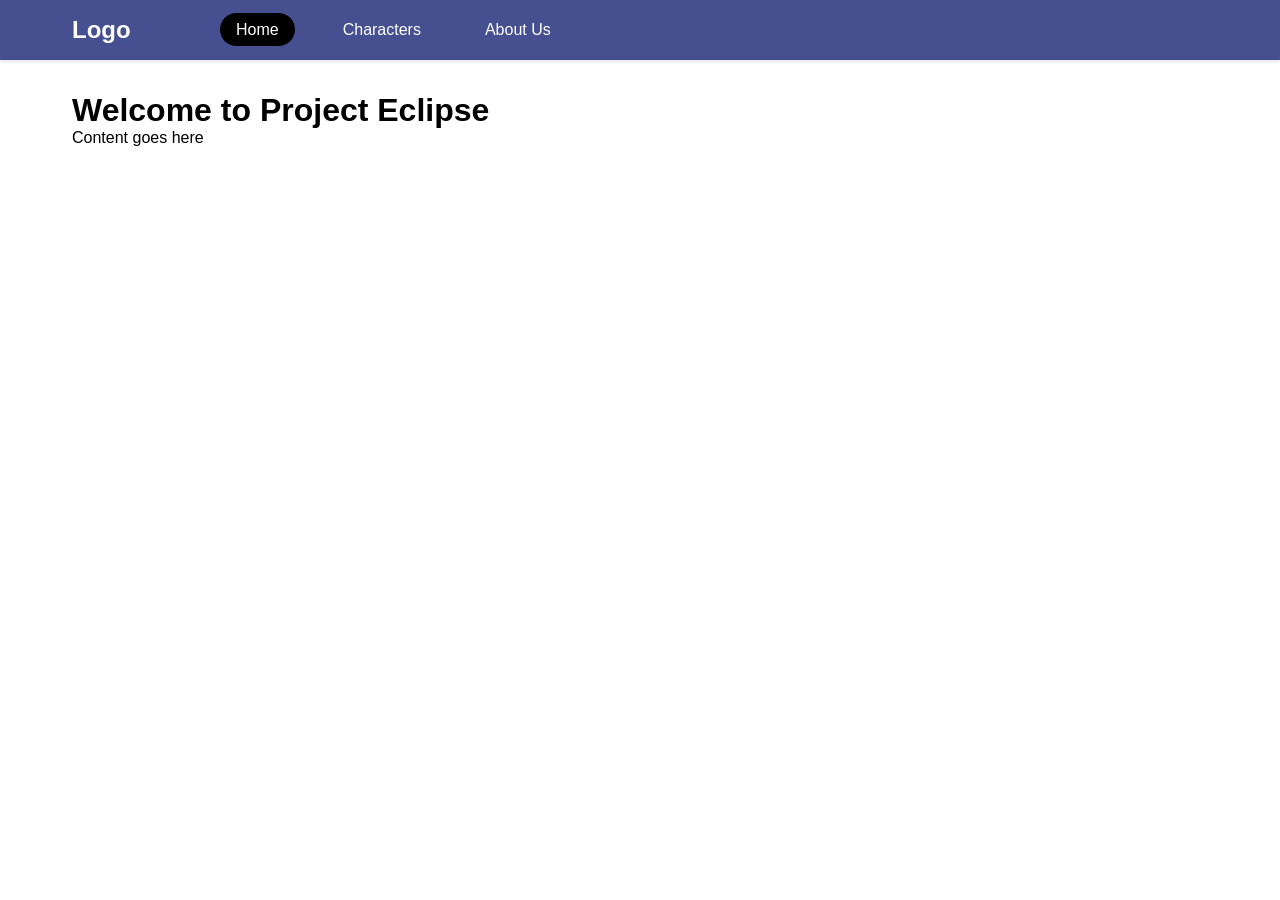
==== index.html @ 19b0f66a "Add main, characters, and about pages with navigation" ====
<!DOCTYPE html>
<html lang="en">
<head>
    <meta charset="UTF-8">
    <meta name="viewport" content="width=device-width, initial-scale=1.0">
    <title>Project Eclipse</title>
    <link rel="stylesheet" href="styles.css">
</head>
<body>
    <nav class="navbar">
        <div class="nav-container">
            <div class="logo">
                <span>Logo</span>
            </div>
            <ul class="nav-menu">
                <li><a href="index.html" class="active">Home</a></li>
                <li><a href="pages/characters.html">Characters</a></li>
                <li><a href="pages/about.html">About Us</a></li>
            </ul>
        </div>
    </nav>

    <main>
        <h1>Welcome to Project Eclipse</h1>
        <p>Content goes here</p>
    </main>

    <script src="main.js"></script>
</body>
</html>
---- styles.css ----
* {
    margin: 0;
    padding: 0;
    box-sizing: border-box;
}

body {
    font-family: Arial, sans-serif;
}

.navbar {
    background-color: #465090;
    padding: 1rem 0;
    position: sticky;
    top: 0;
    box-shadow: 0 2px 4px rgba(0, 0, 0, 0.1);
}

.nav-container {
    display: flex;
    align-items: center;
    max-width: 1200px;
    margin: 0 auto;
    padding: 0 2rem;
}

.logo {
    margin-right: 3rem;
    font-size: 1.5rem;
    font-weight: bold;
    color: white;
    min-width: 100px;
}

.nav-menu {
    display: flex;
    list-style: none;
    gap: 2rem;
}

.nav-menu a {
    color: white;
    text-decoration: none;
    font-size: 1rem;
    padding: 0.5rem 1rem;
    border-radius: 20px;
    transition: background-color 0.3s ease, color 0.3s ease;
}

.nav-menu a:hover {
    background-color: rgb(0, 0, 0);
    color: white;
}

.nav-menu a.active {
    background-color: rgb(0, 0, 0);
    color: white;
}

main {
    padding: 2rem;
    max-width: 1200px;
    margin: 0 auto;
}
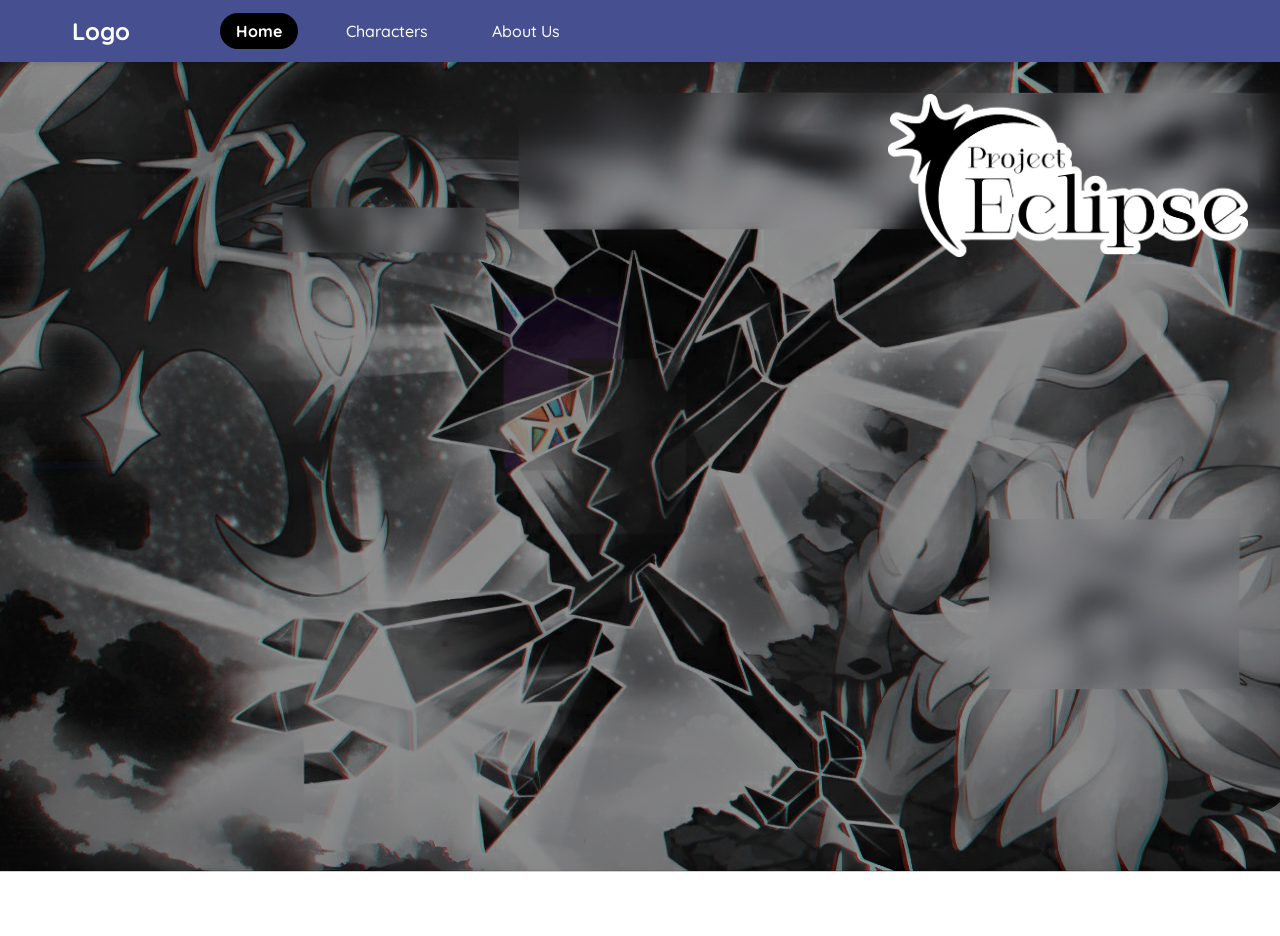
==== commit 4c9149b4: "Add home page graphics and impliment loading screen" ====
--- a/index.html
+++ b/index.html
@@ -5,8 +5,22 @@
     <meta name="viewport" content="width=device-width, initial-scale=1.0">
     <title>Project Eclipse</title>
     <link rel="stylesheet" href="styles.css">
+    <link rel="preconnect" href="https://fonts.googleapis.com">
+    <link rel="preconnect" href="https://fonts.gstatic.com" crossorigin>
+    <link href="https://fonts.googleapis.com/css2?family=Quicksand:wght@300..700&display=swap" rel="stylesheet">
+    <script>
+        if (sessionStorage.getItem("hasLoadedOnce")) {
+            document.documentElement.classList.add("skip-loader");
+        }
+    </script>
 </head>
-<body>
+<body class="is-loading">
+    <div id="loading-screen" role="status" aria-live="polite">
+        <div class="loader">
+            <span class="loader-ring"></span>
+            <span class="loader-text">Loading...</span>
+        </div>
+    </div>
     <nav class="navbar">
         <div class="nav-container">
             <div class="logo">
@@ -20,9 +34,13 @@
         </div>
     </nav>
 
+    <section class="hero" aria-label="Hero image">
+        <div class="hero-logo">
+            <img src="img/game_logo.png" alt="Game logo">
+        </div>
+    </section>
+
     <main>
-        <h1>Welcome to Project Eclipse</h1>
-        <p>Content goes here</p>
     </main>
 
     <script src="main.js"></script>
--- a/styles.css
+++ b/styles.css
@@ -5,7 +5,68 @@
 }
 
 body {
-    font-family: Arial, sans-serif;
+    font-family: "Quicksand", Arial, sans-serif;
+    font-weight: 500;
+}
+
+body.is-loading {
+    overflow: hidden;
+}
+
+.skip-loader body,
+.skip-loader body.is-loading {
+    overflow: auto;
+}
+
+#loading-screen {
+    position: fixed;
+    inset: 0;
+    background: #0b0b12;
+    display: flex;
+    align-items: center;
+    justify-content: center;
+    z-index: 1000;
+    transition: opacity 0.3s ease, visibility 0.3s ease;
+}
+
+.skip-loader #loading-screen {
+    opacity: 0;
+    visibility: hidden;
+    pointer-events: none;
+}
+
+#loading-screen.hidden {
+    opacity: 0;
+    visibility: hidden;
+}
+
+.loader {
+    display: flex;
+    flex-direction: column;
+    align-items: center;
+    gap: 1rem;
+    color: #ffffff;
+}
+
+.loader-ring {
+    width: 48px;
+    height: 48px;
+    border-radius: 50%;
+    border: 4px solid rgba(255, 255, 255, 0.2);
+    border-top-color: #ffffff;
+    animation: spin 0.9s linear infinite;
+}
+
+.loader-text {
+    font-size: 1rem;
+    letter-spacing: 0.08em;
+    text-transform: uppercase;
+}
+
+@keyframes spin {
+    to {
+        transform: rotate(360deg);
+    }
 }
 
 .navbar {
@@ -14,6 +75,7 @@
     position: sticky;
     top: 0;
     box-shadow: 0 2px 4px rgba(0, 0, 0, 0.1);
+    z-index: 100;
 }
 
 .nav-container {
@@ -55,8 +117,32 @@
 .nav-menu a.active {
     background-color: rgb(0, 0, 0);
     color: white;
+    font-weight: 700;
 }
 
+.hero {
+    width: 100%;
+    min-height:90vh;
+    background: linear-gradient(rgba(0, 0, 0, 0.4), rgba(0, 0, 0, 0.4)), url('img/homepage_hero.png') center/cover no-repeat;
+    display: flex;
+    align-items: center;
+    justify-content: center;
+    text-align: center;
+    border-bottom: 1px solid #d0d0d0;
+    position: relative;
+}
+
+.hero-logo {
+    position: absolute;
+    top: 2rem;
+    right: 2rem;
+}
+
+.hero-logo img {
+    display: block;
+    max-width: 360px;
+    height: auto;
+}
 main {
     padding: 2rem;
     max-width: 1200px;
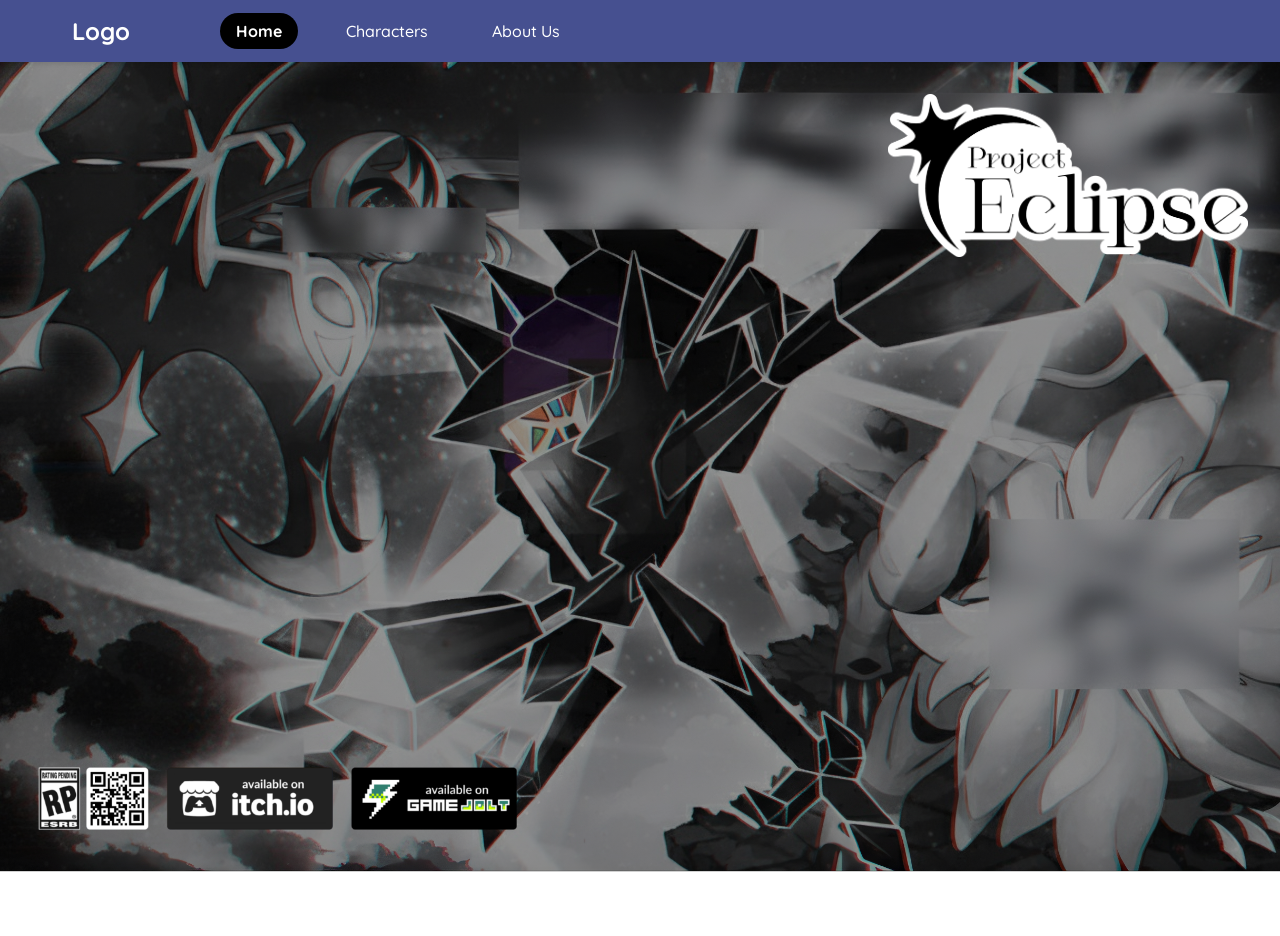
==== commit e695c60a: "Add banners to the home page hero that redirects to figma prototype" ====
--- a/index.html
+++ b/index.html
@@ -38,6 +38,15 @@
         <div class="hero-logo">
             <img src="img/game_logo.png" alt="Game logo">
         </div>
+        <div class="play-banners">
+            <img src="img/play_banner1.png" alt="Play banner 1">
+            <a href="#" class="play-banner-link">
+                <img src="img/play_banner2.png" alt="Play banner 2">
+            </a>
+            <a href="#" class="play-banner-link">
+                <img src="img/play_banner3.png" alt="Play banner 3">
+            </a>
+        </div>
     </section>
 
     <main>
--- a/styles.css
+++ b/styles.css
@@ -143,6 +143,37 @@
     max-width: 360px;
     height: auto;
 }
+
+.play-banners {
+    position: absolute;
+    bottom: 2rem;
+    left: 2rem;
+    display: flex;
+    gap: 0.75rem;
+    width: 45%;
+}
+
+.play-banners img {
+    height: auto;
+    max-height: 80px;
+    display: block;
+    border-radius: 4px;
+    object-fit: contain;
+}
+
+.play-banner-link {
+    display: block;
+    transition: transform 0.3s ease;
+}
+
+.play-banner-link:hover {
+    transform: translateY(-8px);
+}
+
+.play-banner-link img {
+    cursor: pointer;
+}
+
 main {
     padding: 2rem;
     max-width: 1200px;
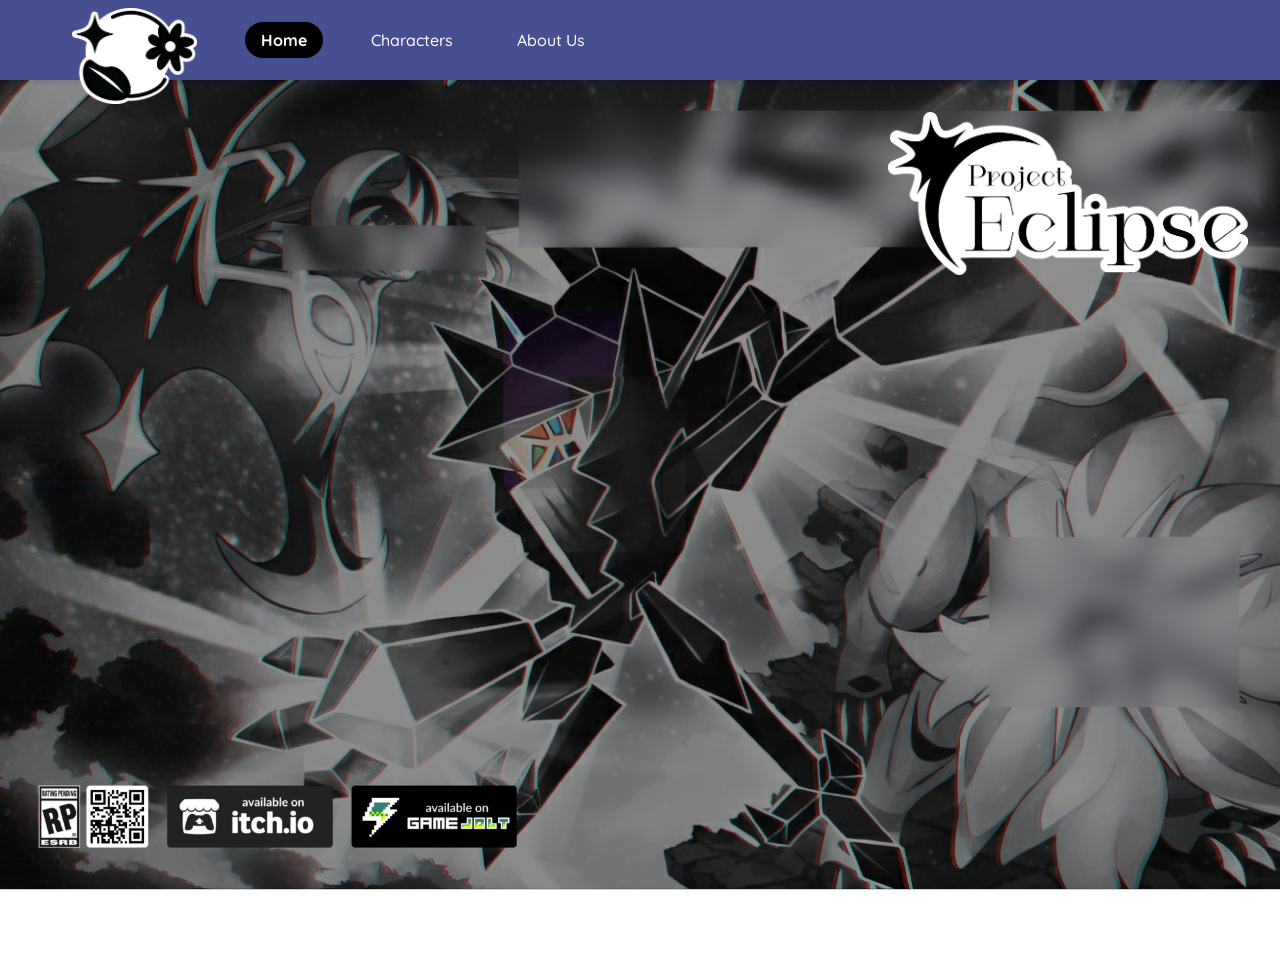
==== commit 47f2c8a1: "Update character info to be under one div, impliment game studio logo" ====
--- a/index.html
+++ b/index.html
@@ -24,7 +24,7 @@
     <nav class="navbar">
         <div class="nav-container">
             <div class="logo">
-                <span>Logo</span>
+                <img src="img/bongiku_logo_NT.png" alt="Bongiku logo">
             </div>
             <ul class="nav-menu">
                 <li><a href="index.html" class="active">Home</a></li>
@@ -40,10 +40,10 @@
         </div>
         <div class="play-banners">
             <img src="img/play_banner1.png" alt="Play banner 1">
-            <a href="#" class="play-banner-link">
+            <a href="https://www.figma.com/proto/zWUwxYHdYTQCv5qHTLUCAK/IP_bongiku_Eclipse?page-id=11%3A4&node-id=58-49&p=f&viewport=-582%2C-3894%2C0.48&t=IagEJ0aFvkvmacfI-1&scaling=min-zoom&content-scaling=fixed&starting-point-node-id=58%3A49" class="play-banner-link">
                 <img src="img/play_banner2.png" alt="Play banner 2">
             </a>
-            <a href="#" class="play-banner-link">
+            <a href="https://www.figma.com/proto/zWUwxYHdYTQCv5qHTLUCAK/IP_bongiku_Eclipse?page-id=11%3A4&node-id=58-49&p=f&viewport=-582%2C-3894%2C0.48&t=IagEJ0aFvkvmacfI-1&scaling=min-zoom&content-scaling=fixed&starting-point-node-id=58%3A49" class="play-banner-link">
                 <img src="img/play_banner3.png" alt="Play banner 3">
             </a>
         </div>
--- a/styles.css
+++ b/styles.css
@@ -76,6 +76,7 @@
     top: 0;
     box-shadow: 0 2px 4px rgba(0, 0, 0, 0.1);
     z-index: 100;
+    overflow: visible;
 }
 
 .nav-container {
@@ -92,6 +93,16 @@
     font-weight: bold;
     color: white;
     min-width: 100px;
+    display: flex;
+    align-items: center;
+    height: 48px;
+}
+
+.logo img {
+    display: block;
+    height: 96px;
+    width: auto;
+    transform: translateY(16px);
 }
 
 .nav-menu {
@@ -179,3 +190,314 @@
     max-width: 1200px;
     margin: 0 auto;
 }
+
+/* Grey diagonal triangle panel for characters page */
+body.characters-page {
+    position: relative;
+}
+
+.side-triangle {
+    position: absolute;
+    /* slightly raised so the diagonal extends past the bottom */
+    top: -6vh;
+    left: 0;
+    /* span full viewport width so clip-path percentages map to site width */
+    width: 100vw;
+    max-width: 1400px;
+    /* make the panel tall enough to reach the bottom of long pages */
+    height: calc(100vh + 300px);
+    background: #3f3f3f;
+    /* top edge is 50% of the width to create a wider top tip */
+    clip-path: polygon(0 0, 50% 0, 0 100%);
+    z-index: 50; /* under navbar (100) */
+    pointer-events: none;
+}
+
+/* Smaller red diagonal triangle */
+.red-triangle {
+    position: absolute;
+    top: 10rem;
+    left: 0;
+    width: 50vw;
+    max-width: 600px;
+    height: calc(60vh);
+    background: #c74b44;
+    clip-path: polygon(0 0, 50% 0, 0 100%);
+    z-index: 55;
+    pointer-events: none;
+    display: flex;
+    align-items: center;
+    justify-content: center;
+    padding: 2rem;
+    transition: background-color 0.35s ease-out;
+}
+
+.red-triangle-text {
+    color: rgb(0, 0, 0);
+    font-size: 2rem;
+    font-weight: bold;
+    text-align: left;
+    transform: rotate(-45deg);
+    writing-mode: horizontal-tb;
+    max-width: 150px;
+    position: absolute;
+    top: 10%;
+    left: 15%;
+    transform: translate(-50%, -50%);
+    transition: color 0.35s ease-out;
+}
+
+.red-triangle-text.light {
+    color: #ffffff;
+}
+
+@media (max-width: 900px) {
+    .side-triangle {
+        max-width: 900px;
+        height: calc(100vh + 250px);
+    }
+
+    .red-triangle {
+        width: 55vw;
+        max-width: 450px;
+        height: calc(55vh);
+    }
+}
+
+@media (max-width: 600px) {
+    .side-triangle {
+        max-width: 600px;
+        height: calc(100vh + 200px);
+    }
+
+    .red-triangle {
+        width: 60vw;
+        max-width: 300px;
+        height: calc(50vh);
+    }
+}
+
+/* Characters page main content */
+.characters-main {
+    padding: 0;
+    max-width: 100%;
+    margin: 0;
+    position: relative;
+    z-index: 60;
+}
+
+.character-card {
+    display: grid;
+    grid-template-columns: 1fr 1fr;
+    grid-template-rows: auto auto;
+    gap: 4rem;
+    align-items: center;
+    max-width: 1400px;
+    margin: 0 auto 0 6rem;
+    padding: 4rem 2rem;
+    position: relative;
+}
+
+.character-image {
+    display: flex;
+    justify-content: center;
+    align-items: center;
+    min-height: 520px;
+    grid-column: 1 / 2;
+    grid-row: 1 / 3;
+}
+
+.character-image img {
+    max-width: 100%;
+    max-height: 520px;
+    height: auto;
+    width: auto;
+    object-fit: contain;
+    display: block;
+}
+
+.character-info {
+    padding-right: 2rem;
+    align-self: center;
+    grid-column: 2 / 3;
+    grid-row: 1 / 2;
+}
+
+.character-info h1 {
+    font-size: 3.5rem;
+    font-weight: 900;
+    margin-bottom: 0.5rem;
+    color: #000;
+}
+
+.character-info h2 {
+    font-size: 1.8rem;
+    font-weight: 700;
+    margin-bottom: 2rem;
+    color: #333;
+}
+
+.character-info p {
+    font-size: 1rem;
+    line-height: 1.6;
+    color: #555;
+    max-width: 500px;
+    min-height: 9.6em;
+}
+
+.character-card.animate .character-image img,
+.character-card.animate .character-info {
+    animation: characterFadeSlide 0.35s ease-out;
+}
+
+@keyframes characterFadeSlide {
+    from {
+        opacity: 0;
+        transform: translateX(-18px);
+    }
+    to {
+        opacity: 1;
+        transform: translateX(0);
+    }
+}
+
+@media (prefers-reduced-motion: reduce) {
+    .character-card.animate .character-image img,
+    .character-card.animate .character-info {
+        animation: none;
+    }
+}
+
+@media (max-width: 900px) {
+    .character-card {
+        grid-template-columns: 1fr;
+        gap: 2rem;
+        padding: 2rem 2rem;
+    }
+
+    .character-image,
+    .character-info,
+    .character-thumbnails {
+        grid-column: 1 / -1;
+        grid-row: auto;
+    }
+
+    .character-info {
+        padding-right: 0;
+    }
+
+    .character-info h1 {
+        font-size: 2.5rem;
+    }
+
+    .character-info h2 {
+        font-size: 1.4rem;
+    }
+
+    .character-info p {
+        min-height: 8em;
+    }
+}
+
+@media (max-width: 600px) {
+    .character-card {
+        grid-template-columns: 1fr;
+        gap: 1rem;
+        padding: 1rem 1rem;
+    }
+
+    .character-info h1 {
+        font-size: 2rem;
+    }
+
+    .character-info h2 {
+        font-size: 1.1rem;
+    }
+
+    .character-info p {
+        font-size: 0.9rem;
+        min-height: 7.2em;
+    }
+}
+
+/* Character thumbnail buttons */
+.character-thumbnails {
+    display: flex;
+    gap: 1rem;
+    justify-content: flex-start;
+    grid-column: 2 / 3;
+    grid-row: 2 / 3;
+    padding: 0;
+    margin: 0rem 0 0 0;
+}
+
+.character-thumb {
+    position: relative;
+    width: 100px;
+    height: 100px;
+    border: 3px solid #000;
+    background: #000;
+    padding: 0;
+    cursor: pointer;
+    border-radius: 8px;
+    overflow: hidden;
+    transition: transform 0.3s ease, box-shadow 0.3s ease;
+    display: flex;
+    align-items: center;
+    justify-content: center;
+}
+
+.character-thumb:not(.active)::after {
+    content: "";
+    position: absolute;
+    inset: 0;
+    background: rgba(0, 0, 0, 0.55);
+    pointer-events: none;
+    transition: background 0.2s ease;
+}
+
+.character-thumb:not(.active) img {
+    filter: brightness(0.6);
+}
+
+.character-thumb img {
+    width: 100%;
+    height: 100%;
+}
+
+.character-thumb:hover {
+    transform: scale(1.05);
+    box-shadow: 0 0 10px rgba(0, 0, 0, 0.3);
+}
+
+.character-thumb.active {
+    border-color: #c74b44;
+    box-shadow: 0 0 10px rgba(199, 75, 68, 0.5);
+}
+
+@media (max-width: 900px) {
+    .character-thumbnails {
+        justify-content: flex-start;
+        gap: 0.8rem;
+    }
+
+    .character-thumb {
+        width: 80px;
+        height: 80px;
+    }
+}
+
+@media (max-width: 600px) {
+    .character-thumbnails {
+        gap: 0.5rem;
+        margin-top: 0.75rem;
+    }
+
+    .character-thumb {
+        width: 60px;
+        height: 60px;
+    }
+}
+
+
+
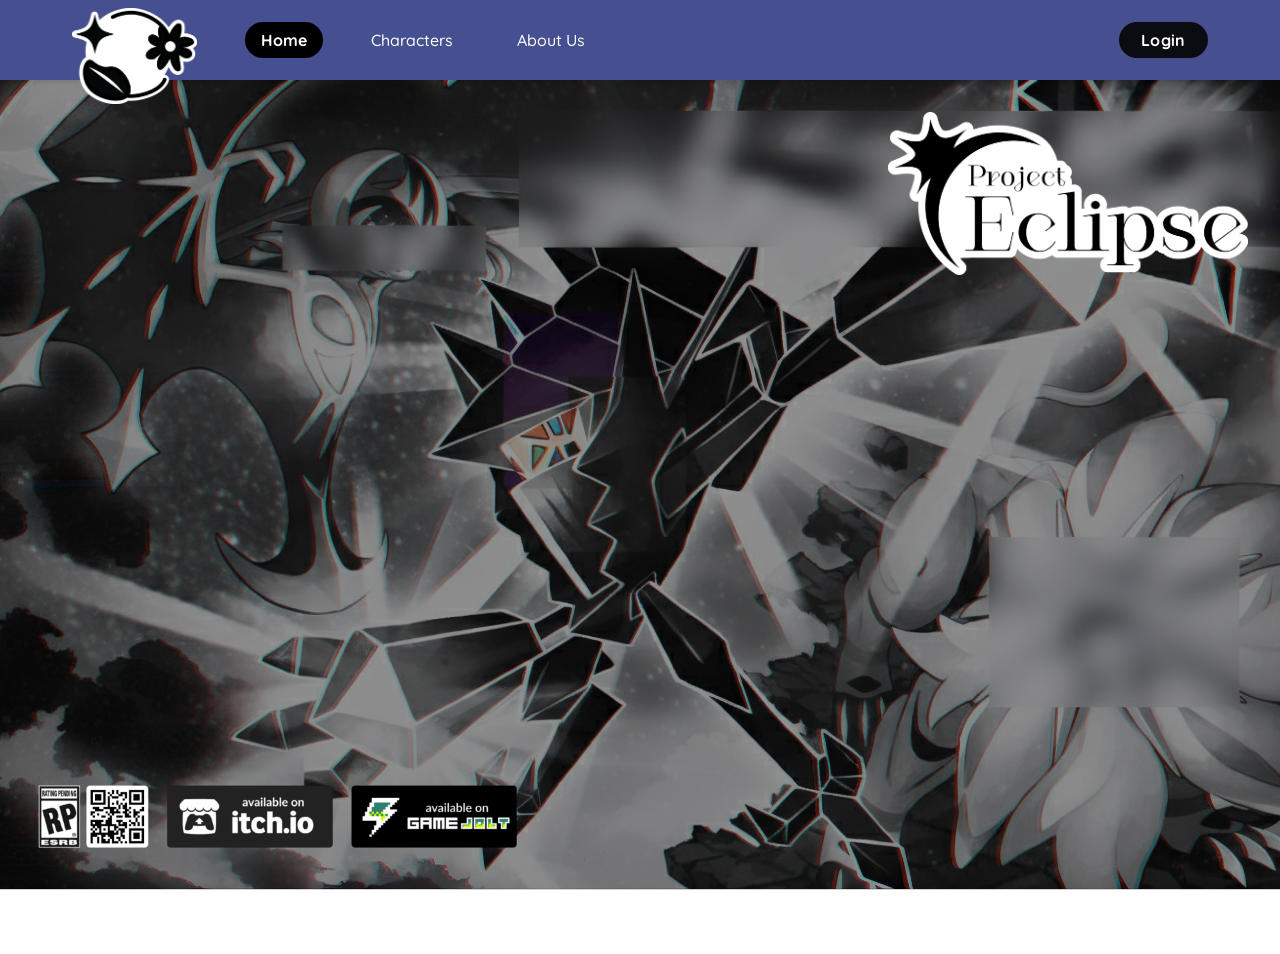
==== commit 9ba7ddd0: "Implement login functionality with UI updates and new account/login pages" ====
--- a/index.html
+++ b/index.html
@@ -31,6 +31,9 @@
                 <li><a href="pages/characters.html">Characters</a></li>
                 <li><a href="pages/about.html">About Us</a></li>
             </ul>
+            <div class="nav-actions">
+                <a class="nav-login-button" href="pages/login.html" data-account-href="pages/account.html">Login</a>
+            </div>
         </div>
     </nav>
 
--- a/styles.css
+++ b/styles.css
@@ -111,6 +111,35 @@
     gap: 2rem;
 }
 
+.nav-actions {
+    margin-left: auto;
+    display: flex;
+    align-items: center;
+}
+
+.nav-login-button {
+    display: inline-flex;
+    align-items: center;
+    justify-content: center;
+    padding: 0.5rem 1.4rem;
+    border-radius: 999px;
+    background: #0b0b12;
+    color: #ffffff;
+    text-decoration: none;
+    font-weight: 700;
+    letter-spacing: 0.02em;
+    transition: transform 0.2s ease, background-color 0.2s ease;
+}
+
+.nav-login-button:hover {
+    transform: translateY(-1px);
+    background: #1a1a24;
+}
+
+.nav-login-button.active {
+    box-shadow: 0 0 0 2px #ffffff;
+}
+
 .nav-menu a {
     color: white;
     text-decoration: none;
@@ -189,6 +218,89 @@
     padding: 2rem;
     max-width: 1200px;
     margin: 0 auto;
+}
+
+.login-page {
+    min-height: 100vh;
+    background: radial-gradient(circle at top, #f5f2ea 0%, #e7e0d5 45%, #d7cbbd 100%);
+}
+
+.login-main {
+    min-height: calc(100vh - 96px);
+    display: flex;
+    align-items: center;
+    justify-content: center;
+    padding: 3rem 1.5rem 4rem;
+}
+
+.login-card {
+    background: #ffffff;
+    border-radius: 20px;
+    padding: 2.5rem 3rem;
+    max-width: 420px;
+    width: 100%;
+    box-shadow: 0 18px 40px rgba(25, 25, 35, 0.18);
+    text-align: left;
+}
+
+.login-card h1 {
+    font-size: 2.3rem;
+    margin-bottom: 0.4rem;
+    color: #1c1c26;
+}
+
+.login-subtitle {
+    color: #5c5c6a;
+    margin-bottom: 2rem;
+}
+
+.login-form {
+    display: flex;
+    flex-direction: column;
+    gap: 1rem;
+}
+
+.login-label {
+    font-weight: 700;
+    color: #20202a;
+}
+
+.login-input {
+    padding: 0.75rem 1rem;
+    border-radius: 12px;
+    border: 1px solid #c9c2b6;
+    font-size: 1rem;
+    transition: border-color 0.2s ease, box-shadow 0.2s ease;
+}
+
+.login-input:focus {
+    outline: none;
+    border-color: #465090;
+    box-shadow: 0 0 0 3px rgba(70, 80, 144, 0.2);
+}
+
+.login-submit {
+    margin-top: 0.5rem;
+    padding: 0.85rem 1.2rem;
+    border-radius: 14px;
+    border: none;
+    background: #465090;
+    color: #ffffff;
+    font-size: 1rem;
+    font-weight: 700;
+    cursor: pointer;
+    transition: transform 0.2s ease, box-shadow 0.2s ease;
+}
+
+.login-submit:hover {
+    transform: translateY(-1px);
+    box-shadow: 0 10px 20px rgba(70, 80, 144, 0.25);
+}
+
+.login-message {
+    min-height: 1.5rem;
+    font-weight: 600;
+    color: #b0493c;
 }
 
 /* Grey diagonal triangle panel for characters page */
